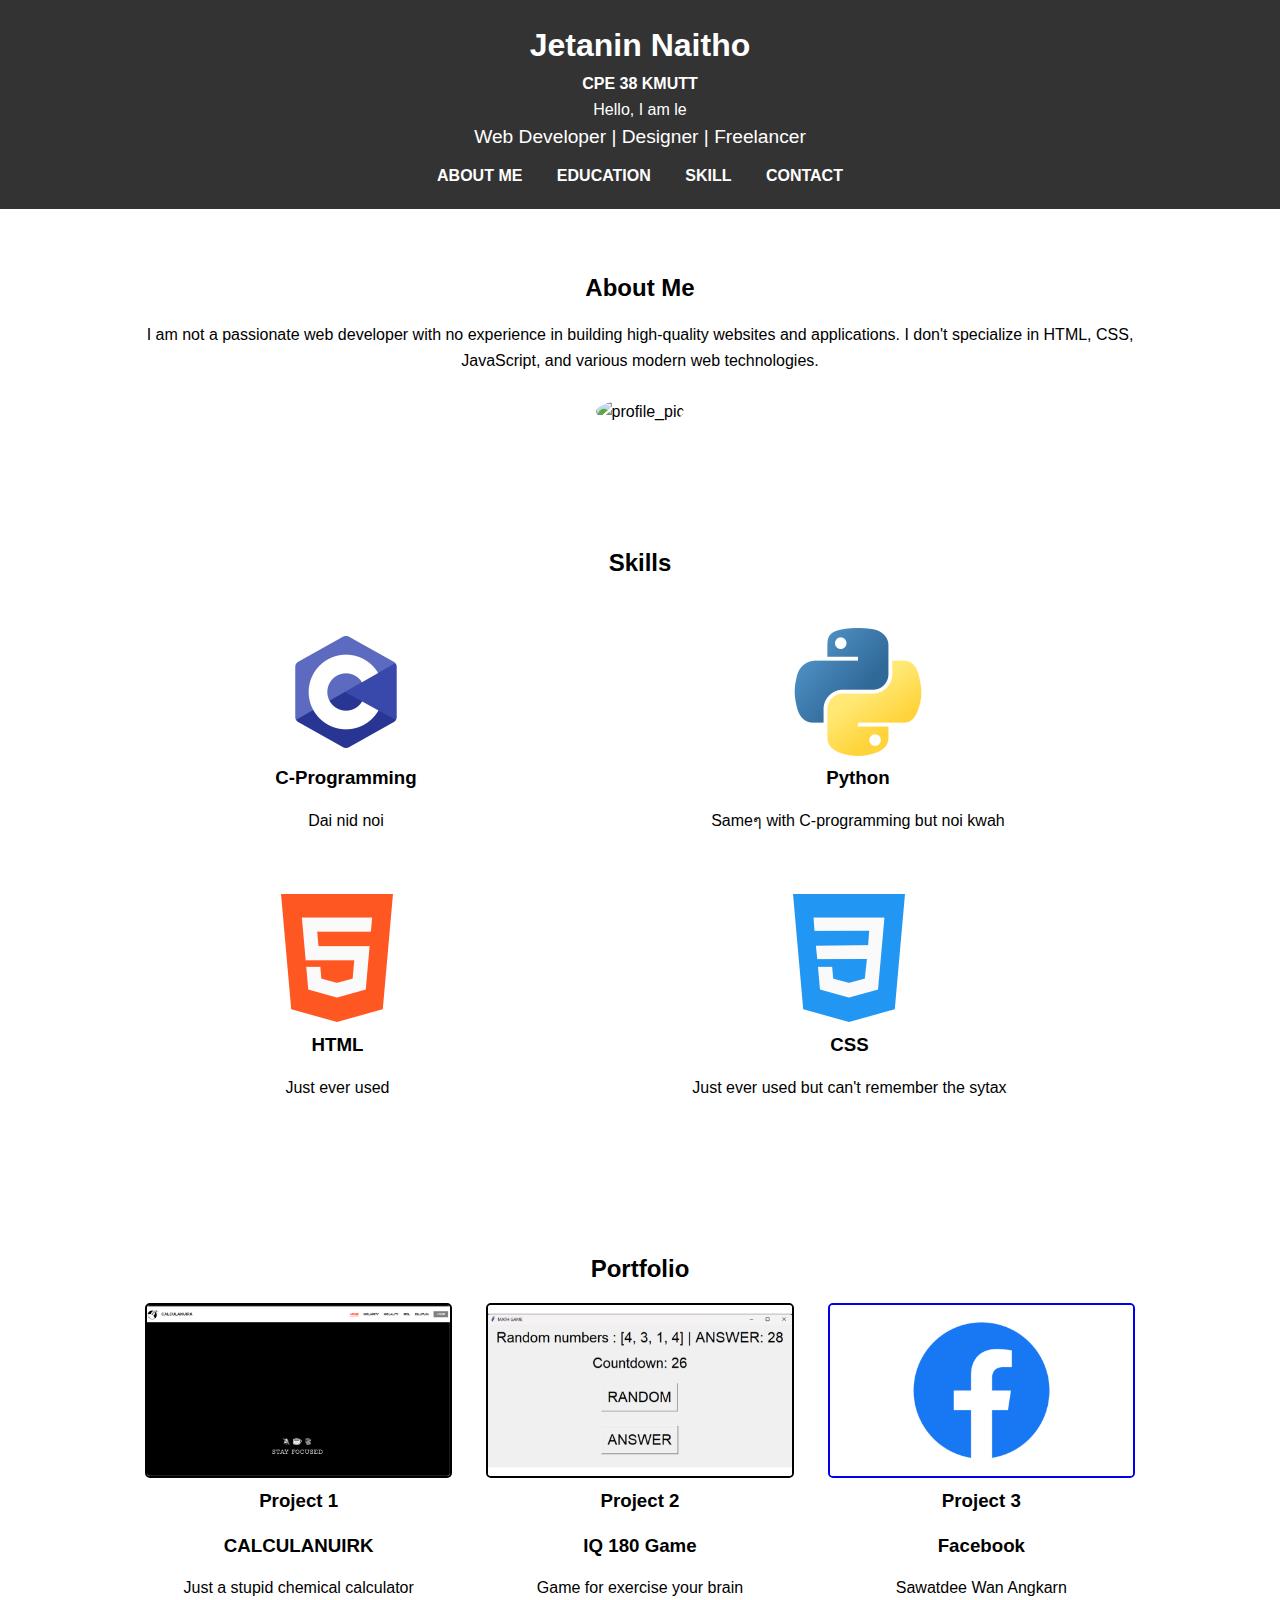
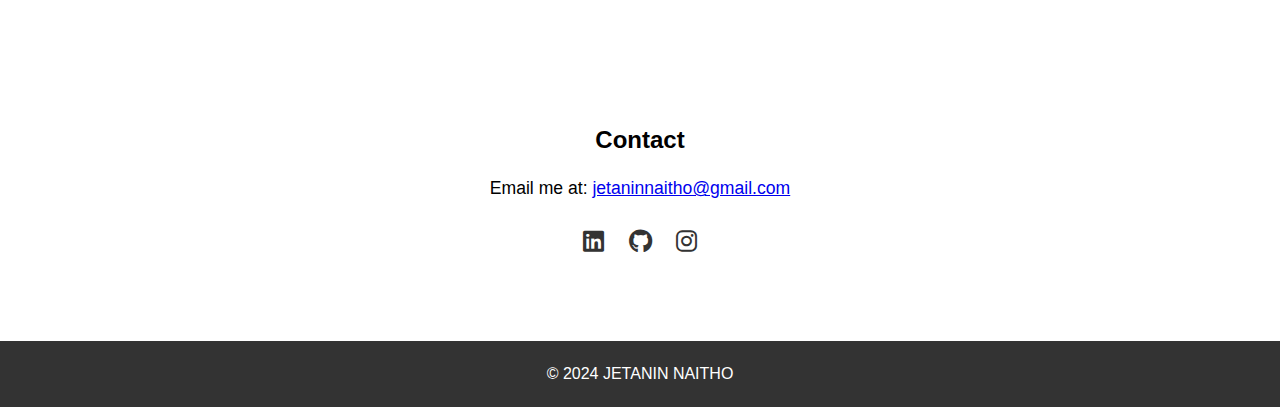
==== index.html @ 1a3637fd "Initial commit" ====
<!DOCTYPE html>
<html lang="en">
<head>
    <meta charset="UTF-8">
    <meta name="viewport" content="width=device-width, initial-scale=1.0">
    <meta http-equiv="X-UA-Compatible" content="ie=edge">
    <title>Portfolio Website</title>
    <link rel="stylesheet" href="css/style.css">
    
    <link rel="stylesheet" href="https://cdnjs.cloudflare.com/ajax/libs/font-awesome/6.0.0-beta3/css/all.min.css">
</head>
<body>
    <header>
        <div class="container">
            <h1>Jetanin Naitho</h1>
            <strong>CPE 38 KMUTT</strong>
            <div>
                <span id="typing-text"></span>
            </div>
            <p>Web Developer | Designer | Freelancer</p>
            <nav>
                <ul>
                    <li><a href="#about">about me</a></li>
                    <li><a href="#skills">education</a></li>
                    <li><a href="#portfolio">skill</a></li>
                    <li><a href="#contact">contact</a></li>
                </ul>
            </nav>
        </div>
    </header>

    <!-- about -->
    <section id="about" class="about-section">
        <div class="container">
            <h2>About Me</h2>
            <p>
                I am not a passionate web developer with no experience in building high-quality websites and applications. I don't specialize in HTML, CSS, JavaScript, and various modern web technologies.
            </p>
            <br>
            <img src="img/my-picjpg.jpg" alt="profile_pic" id="profile_pic">
        </div>
    </section>

    <section id="education" class="education-section">
        <div class="container">

        </div>
    </section>


    <!-- SKILLS -->
    <section id="skills" class="skills-section">
        <div class="container">
            <h2>Skills</h2>

            <div class="skills-list">
                <div class="skill">
                    <img class = "img" src="img/c-programming.png" alt="c-programming">
                    <h3>C-Programming</h3>
                    <p>Dai nid noi</p>
                </div>
                <div class="skill">
                    <img class = "img" src="img/python.png" alt="python">
                    <h3>Python</h3>
                    <p>Sameๆ with C-programming but noi kwah</p>
                </div>
            </div>

            <div class="skills-list">
                <div class="skill">
                    <img class = "img" src="img/HTML.png" alt="html">
                    <h3>HTML</h3>
                    <p>Just ever used</p>
                </div>
                <div class="skill">
                    <img class = "img" src="img/CSS.png" alt="CSS-lan">
                    <h3>CSS</h3>
                    <p>Just ever used but can't remember the sytax</p>
                </div>
            </div>

        </div>
    </section>

    <!-- Portfolio -->
    <section id="portfolio" class="portfolio-section">
        <div class="container">
            <h2>Portfolio</h2>
            <div class="portfolio-grid">
                <div class="portfolio-item">
                    <img class = "Project1" src="img/calculanurk1.png" alt="Project 1">
                    <h3>Project 1</h3>
                    <h3>CALCULANUIRK</h3>
                    <p>Just a stupid chemical calculator</p>
                </div>
                <div class="portfolio-item">
                    <img src="img/iq180game2.png" alt="Project 2">
                    <h3>Project 2</h3>
                    <h3>IQ 180 Game</h3>
                    <p>Game for exercise your brain</p>
                </div>
                <div class="portfolio-item">
                    <a href="https://www.youtube.com/watch?v=dQw4w9WgXcQ">
                        <img href = "https://www.youtube.com/watch?v=dQw4w9WgXcQ" src="img/facebook3.png" alt="Project 3">
                    </a>
                    <h3>Project 3</h3>
                    <h3>Facebook</h3>
                    <p>Sawatdee Wan Angkarn</p>
                </div>
            </div>
        </div>
    </section>

    <!-- contact -->
    <section id="contact" class="contact-section">
        <div class="container">
            <h2>Contact</h2>
            <p>Email me at: <a href="mailto:jetaninnaitho@gmail.com">jetaninnaitho@gmail.com</a></p>
            <ul class="social-links">
                <li><a href="https://www.linkedin.com/in/jetanin-naitho-01a5601b4/" target="_blank"><i class="fab fa-linkedin"></i></a></li>
                <li><a href="https://github.com/jetanin" target="_blank"><i class="fab fa-github"></i></a></li>
                <li><a href="https://www.instagram.com/not_good_in/?hl=th" target="_blank"><i class="fab fa-instagram"></i></a></li>
            </ul>
        </div>
    </section>

    <footer>
        <div class="container">
            <p>&copy; 2024 JETANIN NAITHO</p>
        </div>
    </footer>

    <script src="js/index.js"></script>
</body>
</html>
---- css/style.css ----
/* General Styles */
* {
    margin: 0;
    padding: 0;
    box-sizing: border-box;
    scroll-behavior: smooth;
}

.typewriter-effect {
    font-family: monospace;
    border-right: 3px solid black;
    white-space: nowrap;
    overflow: hidden;
    width: 100%;
}

body {
    font-family: Arial, sans-serif;
    line-height: 1.6;
}

h1, h2, h3 {
    margin-bottom: 15px;
}

.container {
    width: 80%;
    margin: 0 auto;
}
.container nav ul li:hover, .container nav ul li :active{
    color: red;
    border-bottom: 2px solid red;
}

header {
    background-color: #333;
    color: #fff;
    padding: 20px 0;
    text-align: center;
}

header nav ul {
    list-style: none;
    padding: 0;
}

header nav ul li {
    display: inline;
    margin: 0 15px;
    text-transform: uppercase;
}

header nav ul li a {
    color: #fff;
    text-decoration: none;
    font-weight: bold;
}

header h1 {
    margin: 0;
}

header p {
    font-size: 1.2rem;
    margin-bottom: 10px;
}

.about-section, .skills-section, .portfolio-section, .contact-section {
    padding: 60px 0;
    text-align: center;
}
#profile_pic{
    height: auto;
    width: 30%;
    /* clip-path: inset(20% 0px 0px 0px); */
    border-radius: 80%;
}

.skills-list {
    display: flex;
    justify-content: space-around;
    padding: 30px 0;
}

.skill i {
    font-size: 2rem;
    margin-bottom: 10px;
}

.skill .img{
    width: 10vw;
    height: 10vw;
}

.portfolio-grid {
    display: flex;
    justify-content: space-around;
}

.portfolio-item {
    width: 30%;
}

.portfolio-item img {
    width: 100%;
    border-radius: 5px;
    border: 2px solid ;
}

.contact-section p, .contact-section a {
    font-size: 1.1rem;
    margin-top: 15px;
}

.social-links {
    list-style: none;
    padding: 20px 0;
}

.social-links li {
    display: inline;
    margin: 0 10px;
}

.social-links a {
    color: #333;
    font-size: 1.5rem;
}

footer {
    background-color: #333;
    color: #fff;
    padding: 20px 0;
    text-align: center;
}

/* Responsive Styles */
@media (max-width: 768px) {
    .skills-list, .portfolio-grid {
        flex-direction: column;
        align-items: center;
    }

    .portfolio-item {
        width: 80%;
        margin-bottom: 20px;
    }
}
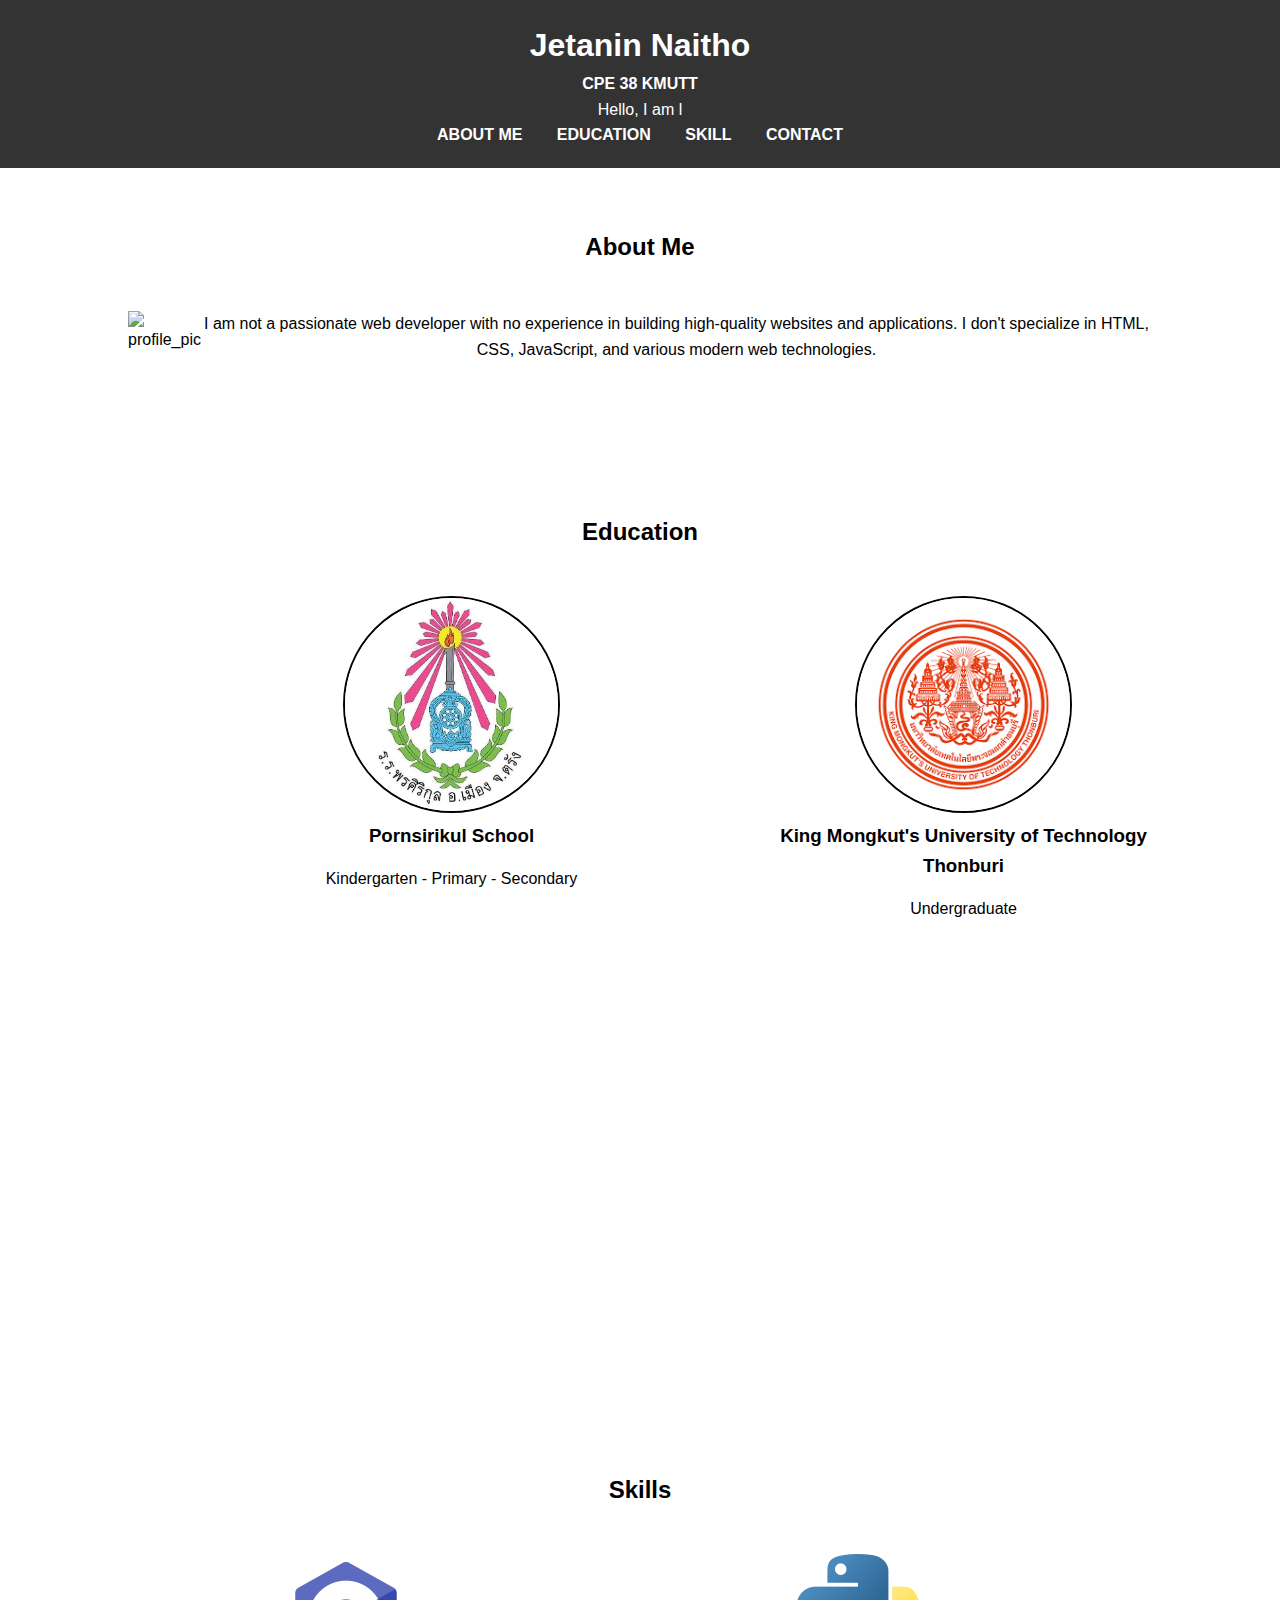
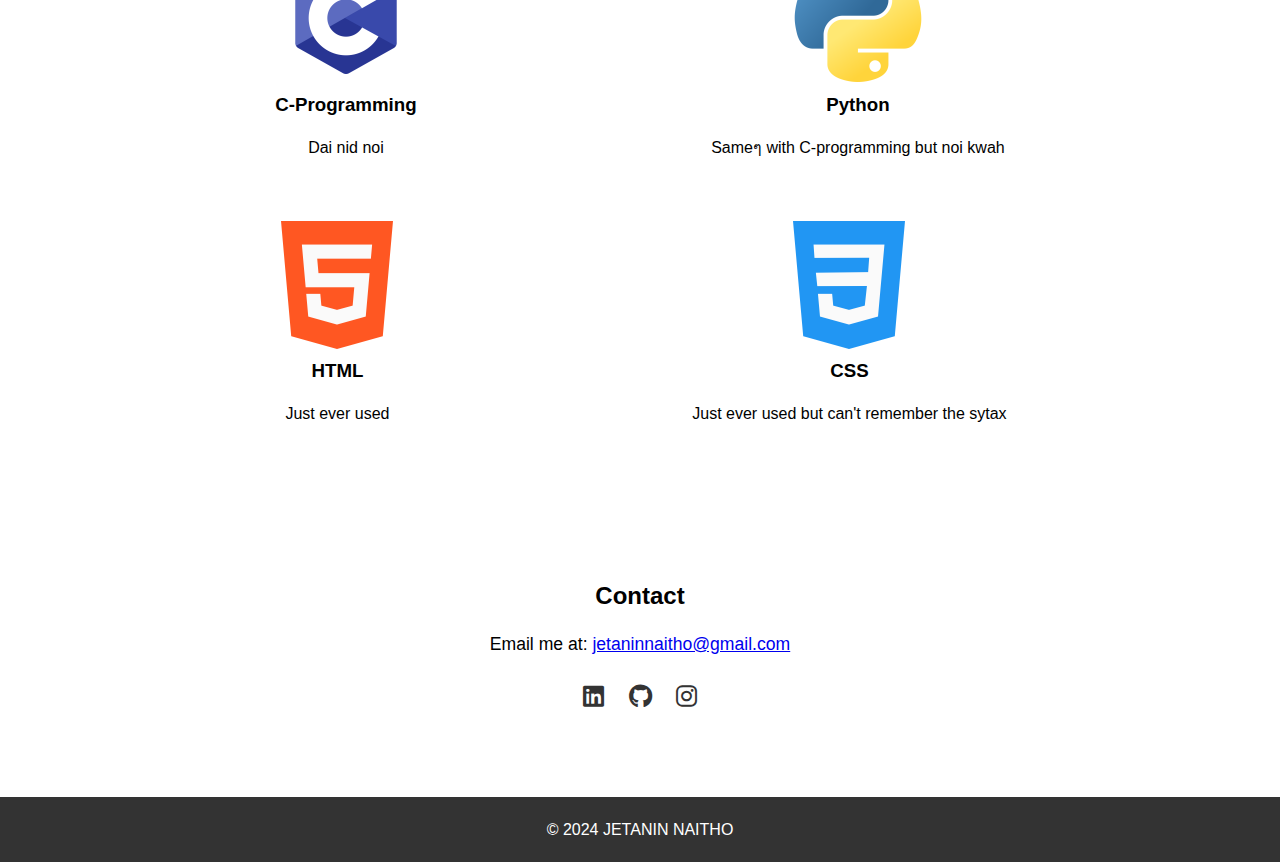
==== commit 953475a3: "2024_10_14" ====
--- a/index.html
+++ b/index.html
@@ -17,12 +17,12 @@
             <div>
                 <span id="typing-text"></span>
             </div>
-            <p>Web Developer | Designer | Freelancer</p>
+            <!-- <p>Web Developer | Designer | Freelancer</p> -->
             <nav>
                 <ul>
                     <li><a href="#about">about me</a></li>
-                    <li><a href="#skills">education</a></li>
-                    <li><a href="#portfolio">skill</a></li>
+                    <li><a href="#education">education</a></li>
+                    <li><a href="#skills">skill</a></li>
                     <li><a href="#contact">contact</a></li>
                 </ul>
             </nav>
@@ -33,20 +33,35 @@
     <section id="about" class="about-section">
         <div class="container">
             <h2>About Me</h2>
-            <p>
-                I am not a passionate web developer with no experience in building high-quality websites and applications. I don't specialize in HTML, CSS, JavaScript, and various modern web technologies.
-            </p>
-            <br>
-            <img src="img/my-picjpg.jpg" alt="profile_pic" id="profile_pic">
+            <div class="about-list">
+                <div class="profile_pic">
+                    <img src="img/my-picjpg.jpg" alt="profile_pic" >
+                </div>
+                <p>
+                    I am not a passionate web developer with no experience in building high-quality websites and applications. I don't specialize in HTML, CSS, JavaScript, and various modern web technologies.
+                </p>
+            </div>
         </div>
     </section>
 
+    <!-- education -->
     <section id="education" class="education-section">
         <div class="container">
-
+            <h2>Education</h2>
+            <div class = education-list>
+                <div class="school" >
+                    <img src="img/PornsirikulSch.jpg" alt="sch-pic">
+                    <h3>Pornsirikul School</h3>
+                    <p>Kindergarten - Primary - Secondary</p>
+                </div>
+                <div class="school">
+                    <img src="img/kmutt.png" alt="sch-pic">
+                    <h3>King Mongkut's University of Technology Thonburi</h3>
+                    <p>Undergraduate</p>
+                </div>
+            </div>
         </div>
     </section>
-
 
     <!-- SKILLS -->
     <section id="skills" class="skills-section">
@@ -83,7 +98,7 @@
     </section>
 
     <!-- Portfolio -->
-    <section id="portfolio" class="portfolio-section">
+    <!-- <section id="portfolio" class="portfolio-section">
         <div class="container">
             <h2>Portfolio</h2>
             <div class="portfolio-grid">
@@ -109,7 +124,7 @@
                 </div>
             </div>
         </div>
-    </section>
+    </section> -->
 
     <!-- contact -->
     <section id="contact" class="contact-section">
--- a/css/style.css
+++ b/css/style.css
@@ -65,15 +65,34 @@
     margin-bottom: 10px;
 }
 
-.about-section, .skills-section, .portfolio-section, .contact-section {
+.about-section,.education-section, .skills-section, .portfolio-section, .contact-section {
     padding: 60px 0;
     text-align: center;
 }
-#profile_pic{
+.about-list .profile_pic img{ 
     height: auto;
-    width: 30%;
-    /* clip-path: inset(20% 0px 0px 0px); */
+    width: 25%;
+    /* border-radius: 80%; */
+}
+
+.about-list{
+    display: flex;
+    justify-content: space-around;
+    padding: 30px 0;
+}
+
+.education-list {
+    display: flex;
+    justify-content: space-around;
+    padding: 30px 0;
+}
+
+.school img{
+    height: 30%;
+    width: auto;
     border-radius: 80%;
+    border-color: black;
+    border: 2px solid;
 }
 
 .skills-list {
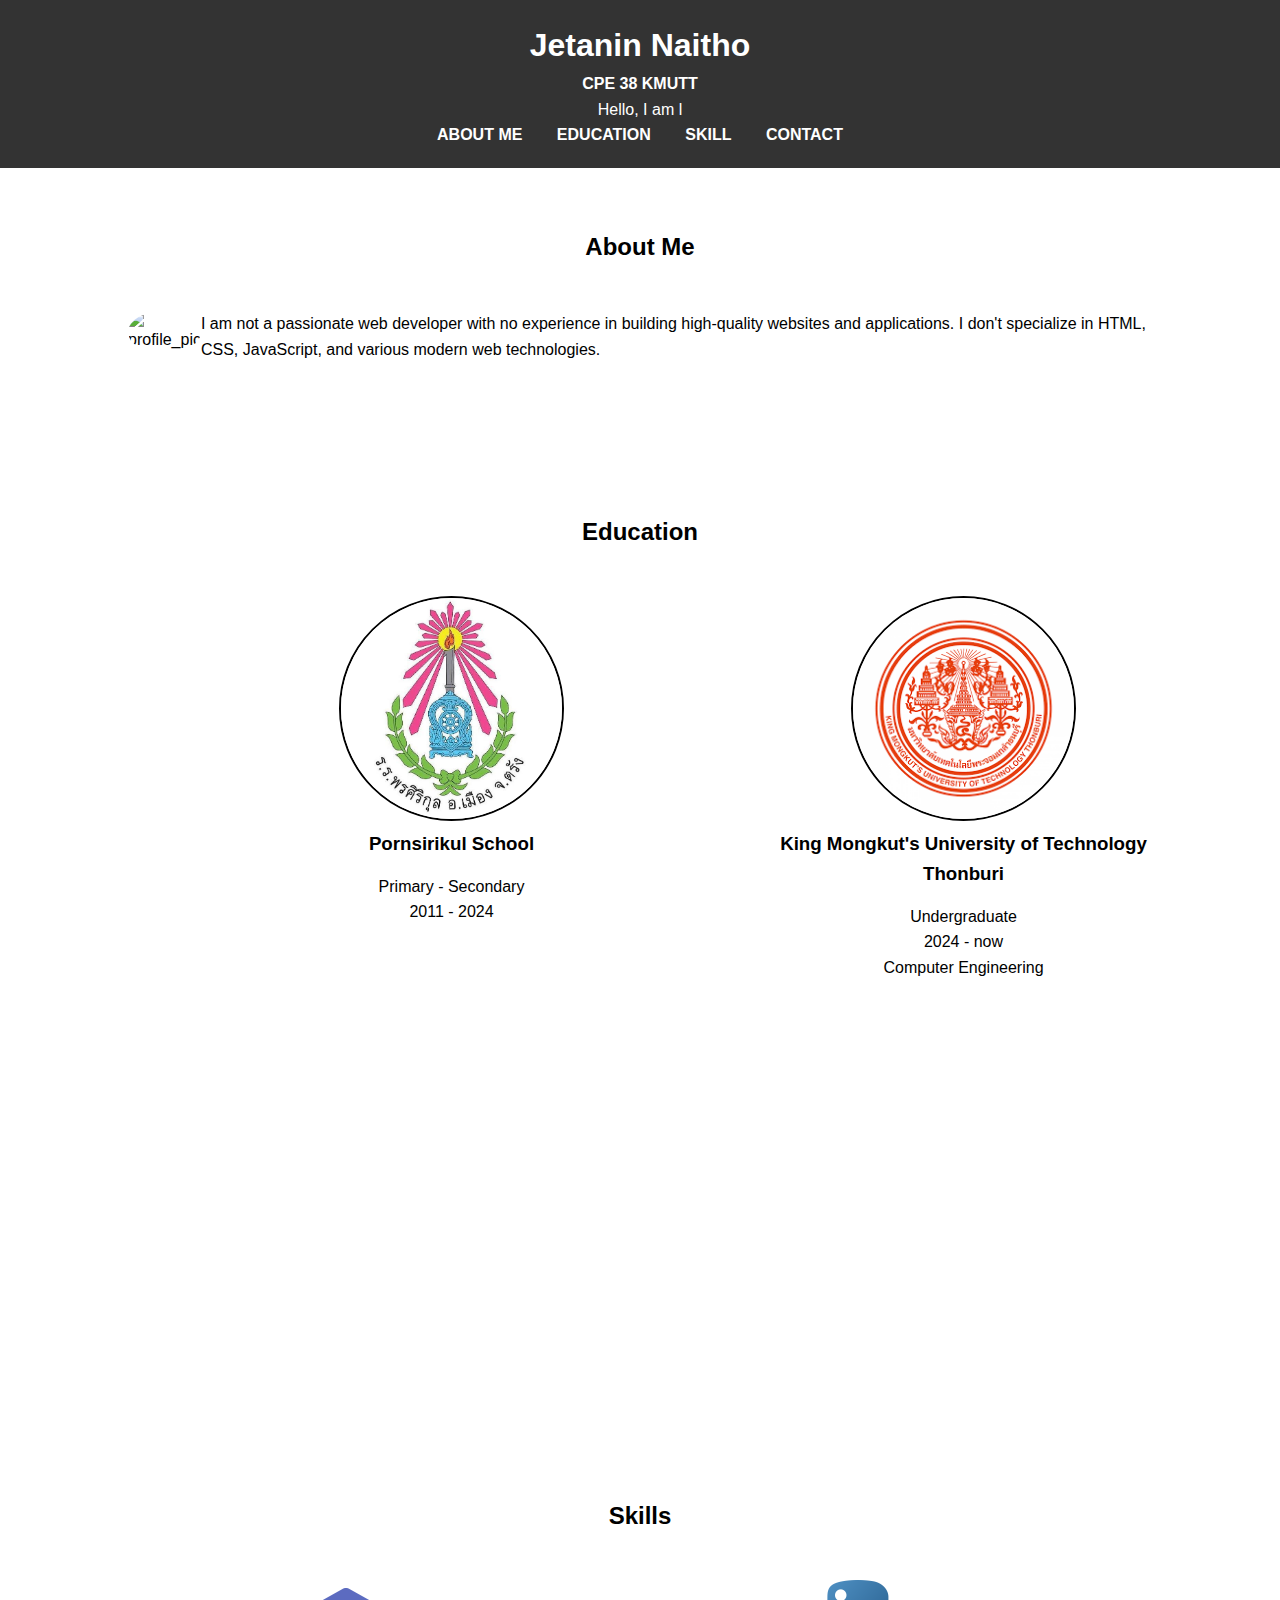
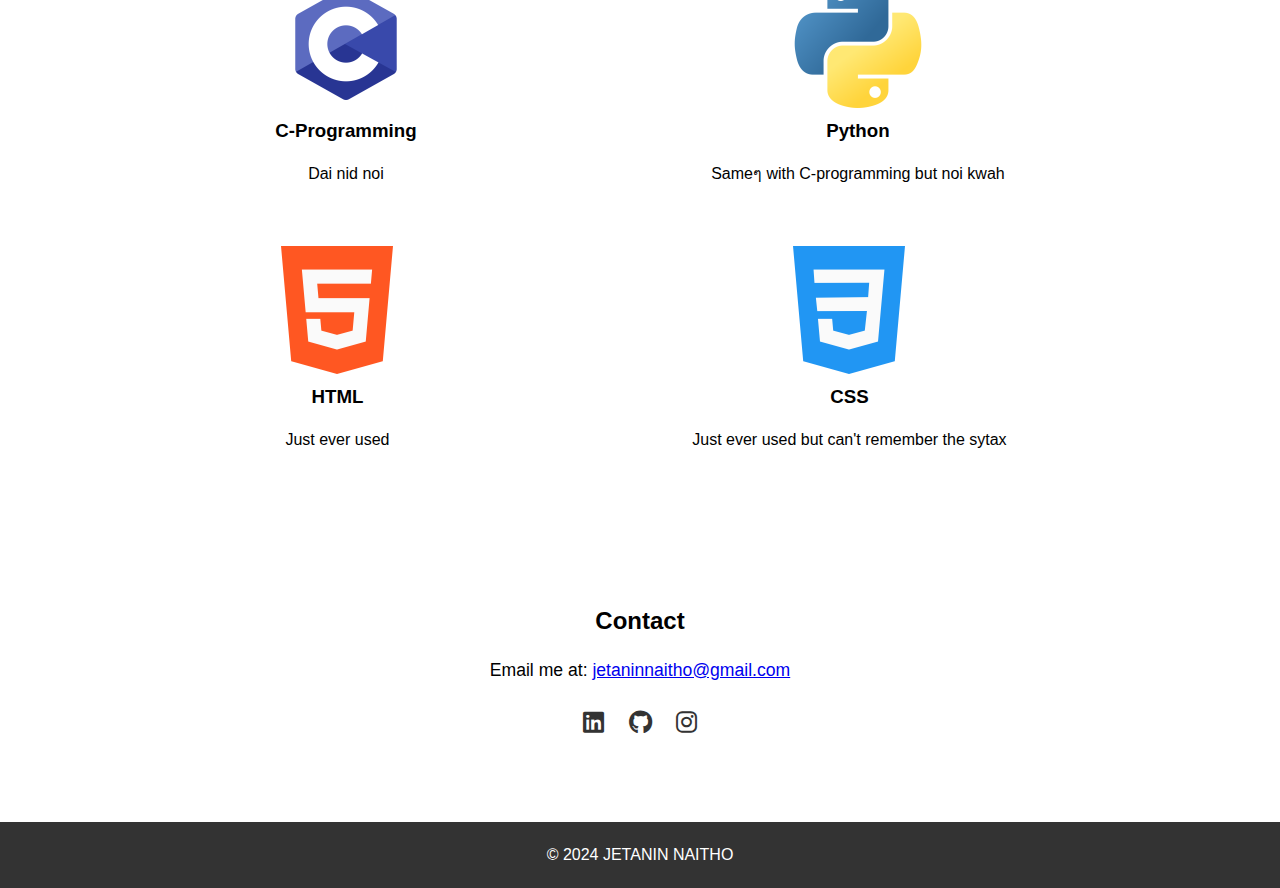
==== commit ac0bd27f: "2024_10_14 1046" ====
--- a/index.html
+++ b/index.html
@@ -52,12 +52,15 @@
                 <div class="school" >
                     <img src="img/PornsirikulSch.jpg" alt="sch-pic">
                     <h3>Pornsirikul School</h3>
-                    <p>Kindergarten - Primary - Secondary</p>
+                    <p>Primary - Secondary</p>
+                    <p>2011 - 2024</p>
                 </div>
                 <div class="school">
                     <img src="img/kmutt.png" alt="sch-pic">
                     <h3>King Mongkut's University of Technology Thonburi</h3>
                     <p>Undergraduate</p>
+                    <p>2024 - now</p>
+                    <p>Computer Engineering</p>
                 </div>
             </div>
         </div>
--- a/css/style.css
+++ b/css/style.css
@@ -69,16 +69,20 @@
     padding: 60px 0;
     text-align: center;
 }
-.about-list .profile_pic img{ 
-    height: auto;
-    width: 25%;
-    /* border-radius: 80%; */
-}
 
 .about-list{
     display: flex;
     justify-content: space-around;
     padding: 30px 0;
+}
+.about-list .profile_pic img{ 
+    height: auto;
+    width: 25%;
+    border-radius: 80%;
+}
+.about-list p{
+    margin-left: 0px;
+    text-align: left;
 }
 
 .education-list {
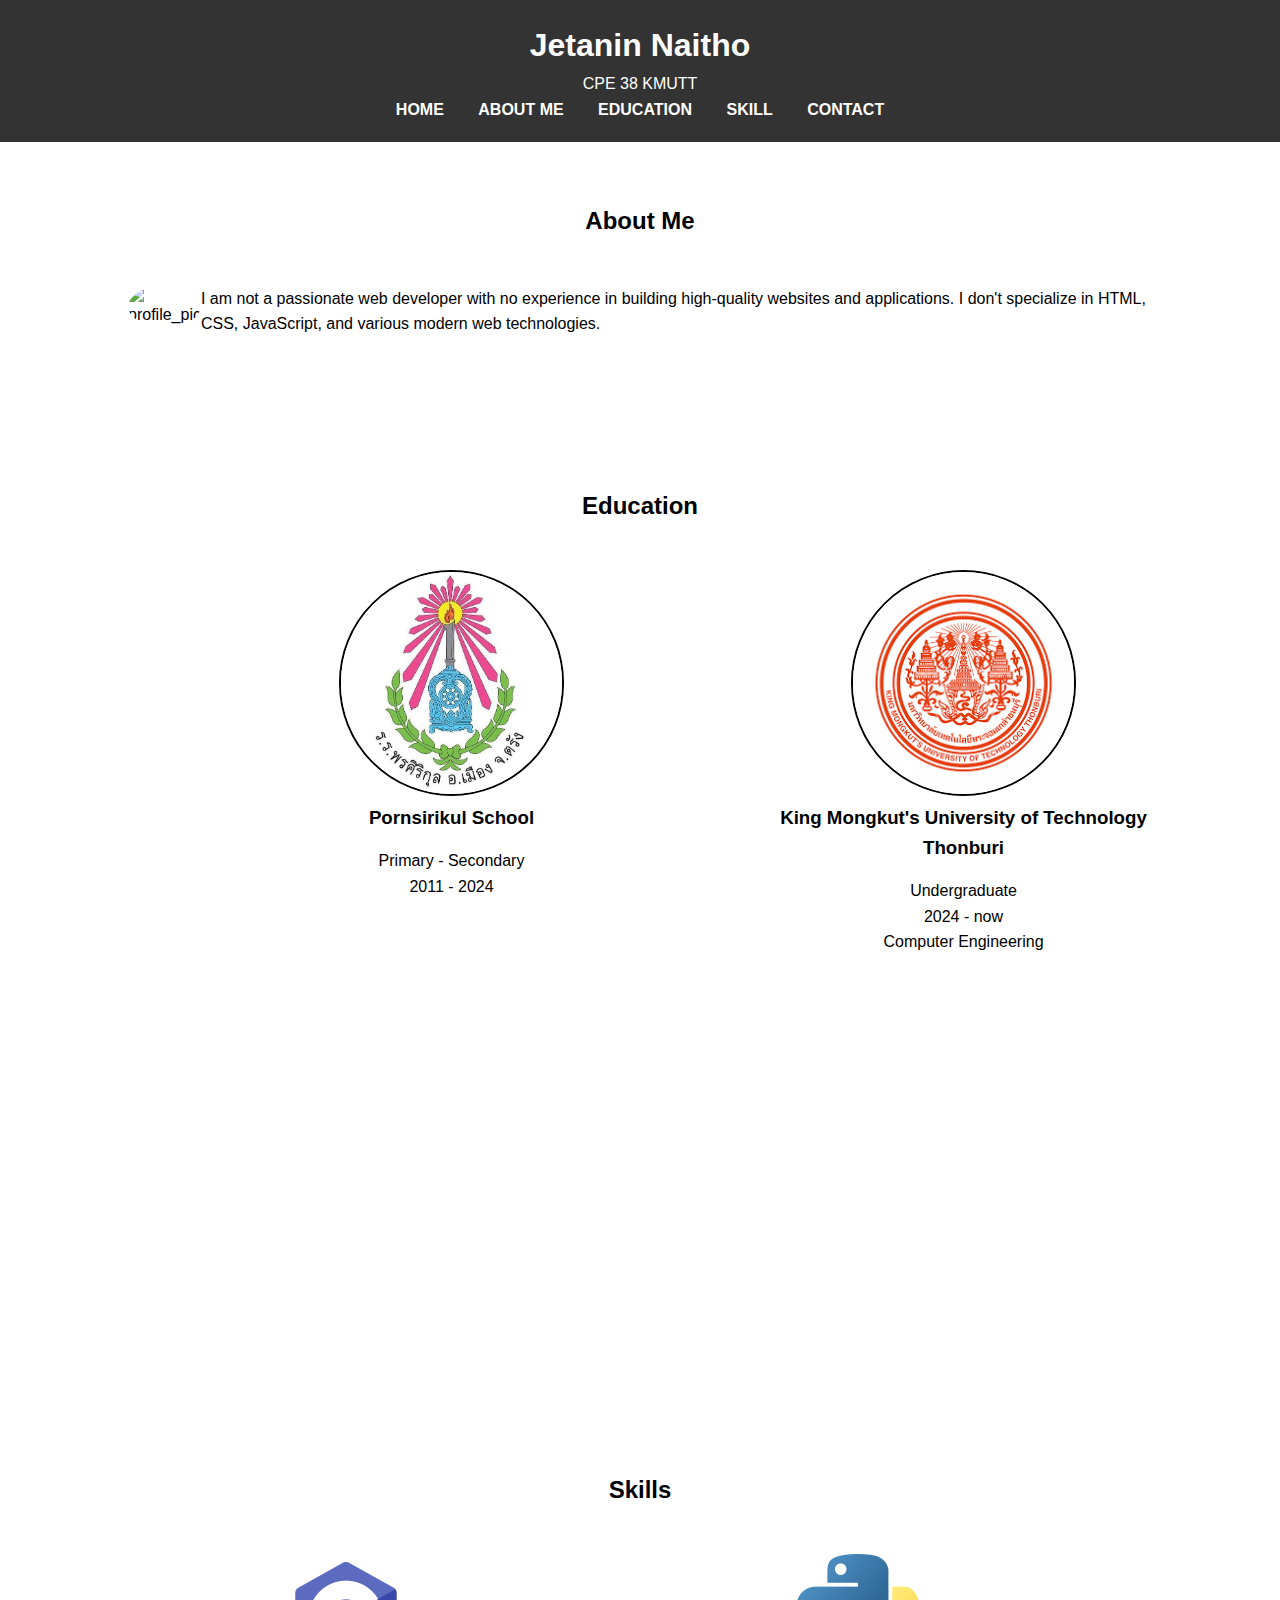
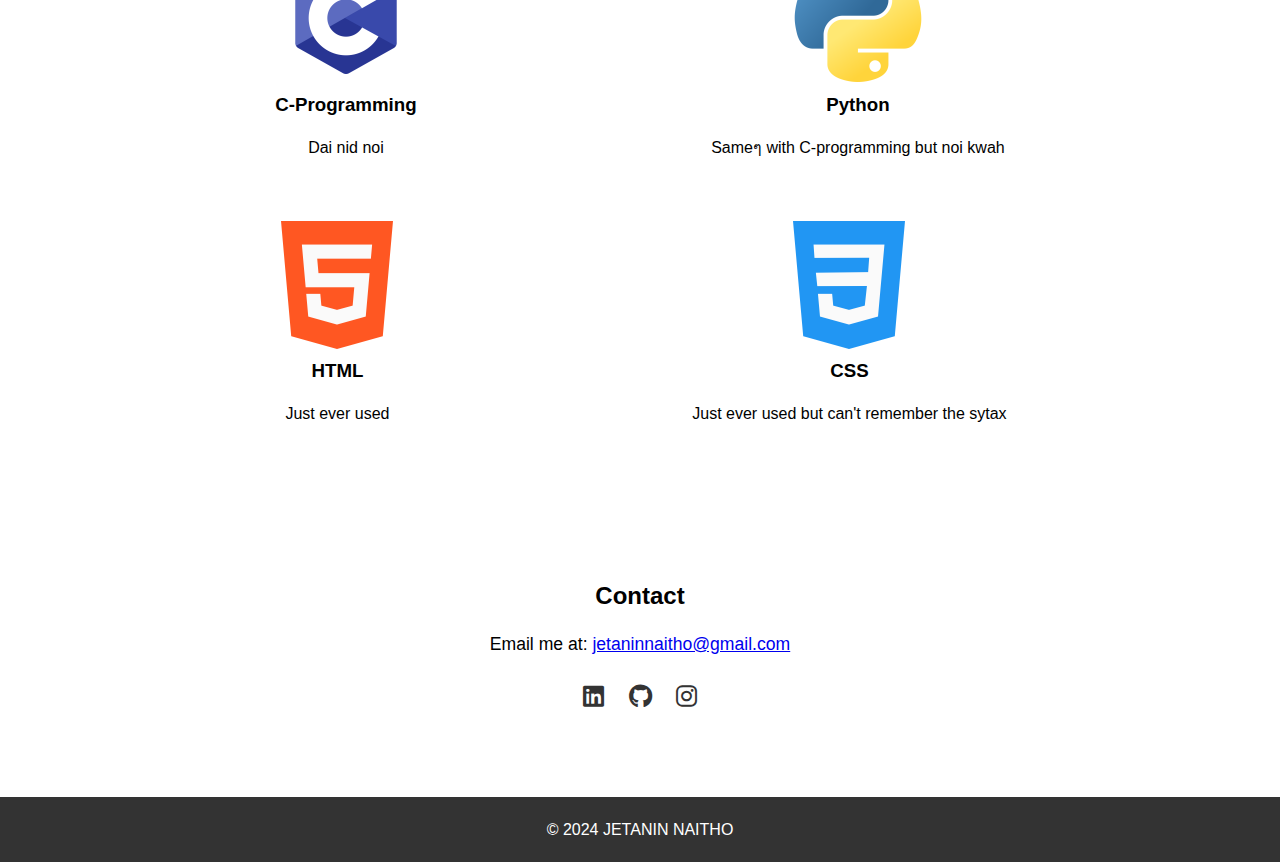
==== commit 5cc6d010: "2024_10_14 1935" ====
--- a/index.html
+++ b/index.html
@@ -13,13 +13,14 @@
     <header>
         <div class="container">
             <h1>Jetanin Naitho</h1>
-            <strong>CPE 38 KMUTT</strong>
+            <!-- <strong>CPE 38 KMUTT</strong> -->
             <div>
                 <span id="typing-text"></span>
             </div>
             <!-- <p>Web Developer | Designer | Freelancer</p> -->
             <nav>
                 <ul>
+                    <li><a href="landing-page.html">home</a></li>
                     <li><a href="#about">about me</a></li>
                     <li><a href="#education">education</a></li>
                     <li><a href="#skills">skill</a></li>
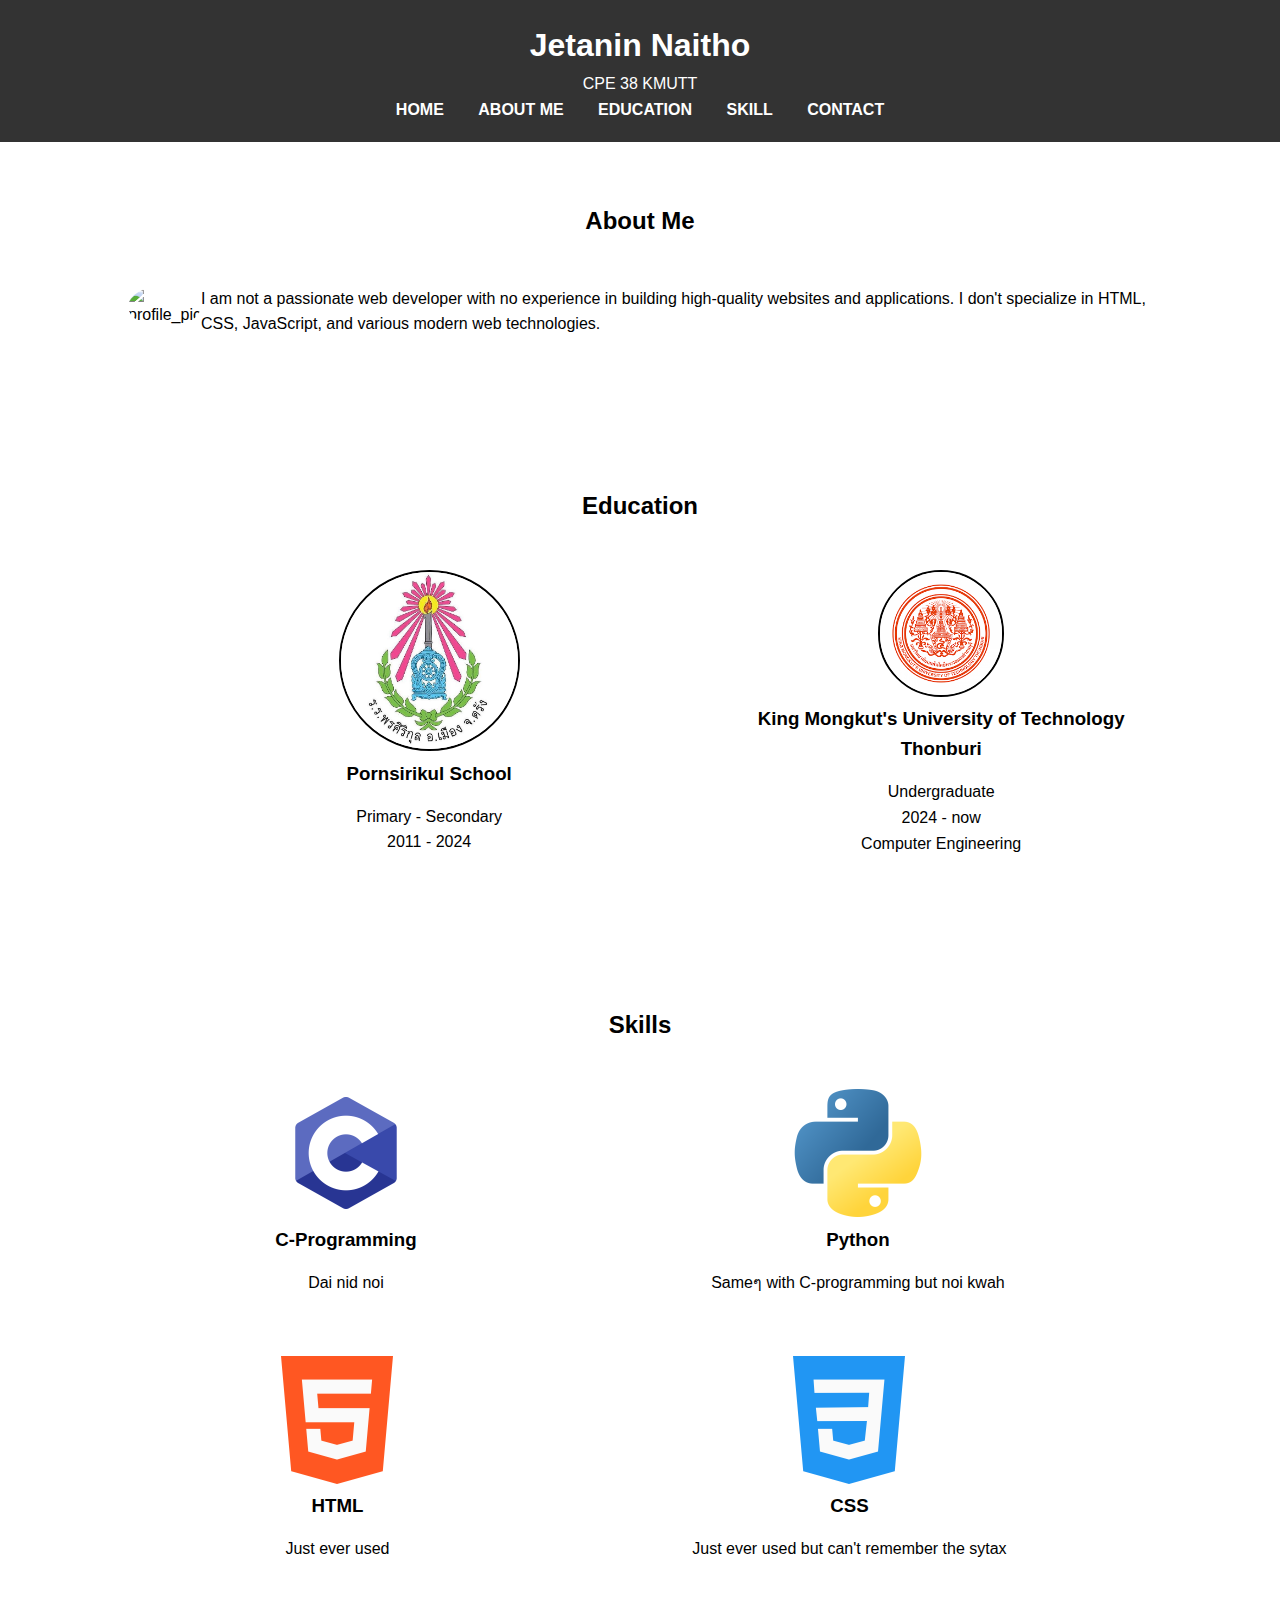
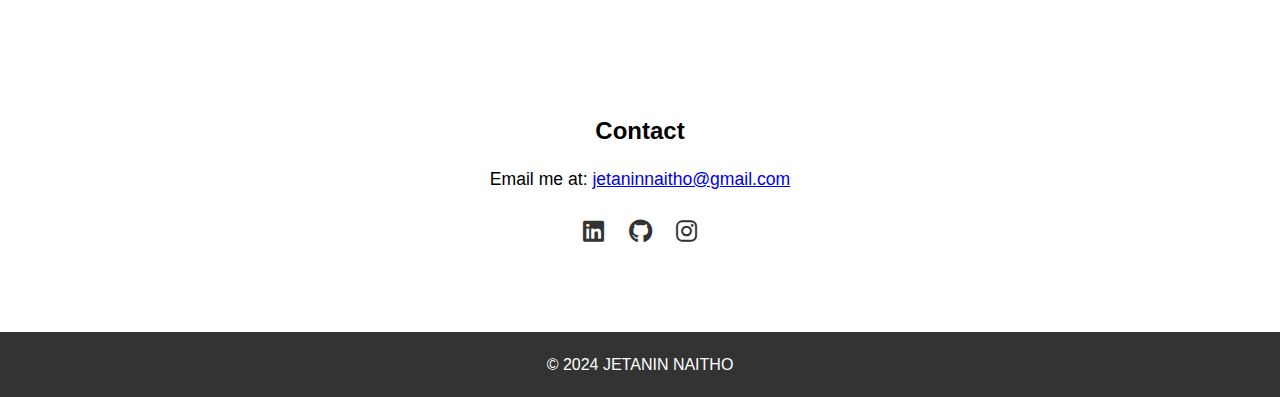
==== commit c85ea33a: "2024_10_15 1319" ====
--- a/index.html
+++ b/index.html
@@ -2,7 +2,7 @@
 <html lang="en">
 <head>
     <meta charset="UTF-8">
-    <meta name="viewport" content="width=device-width, initial-scale=1.0">
+    <meta name="viewport" content="widt h=device-width, initial-scale=1.0">
     <meta http-equiv="X-UA-Compatible" content="ie=edge">
     <title>Portfolio Website</title>
     <link rel="stylesheet" href="css/style.css">
--- a/css/style.css
+++ b/css/style.css
@@ -92,8 +92,8 @@
 }
 
 .school img{
-    height: 30%;
-    width: auto;
+    height: auto;
+    width: 30%;
     border-radius: 80%;
     border-color: black;
     border: 2px solid;
